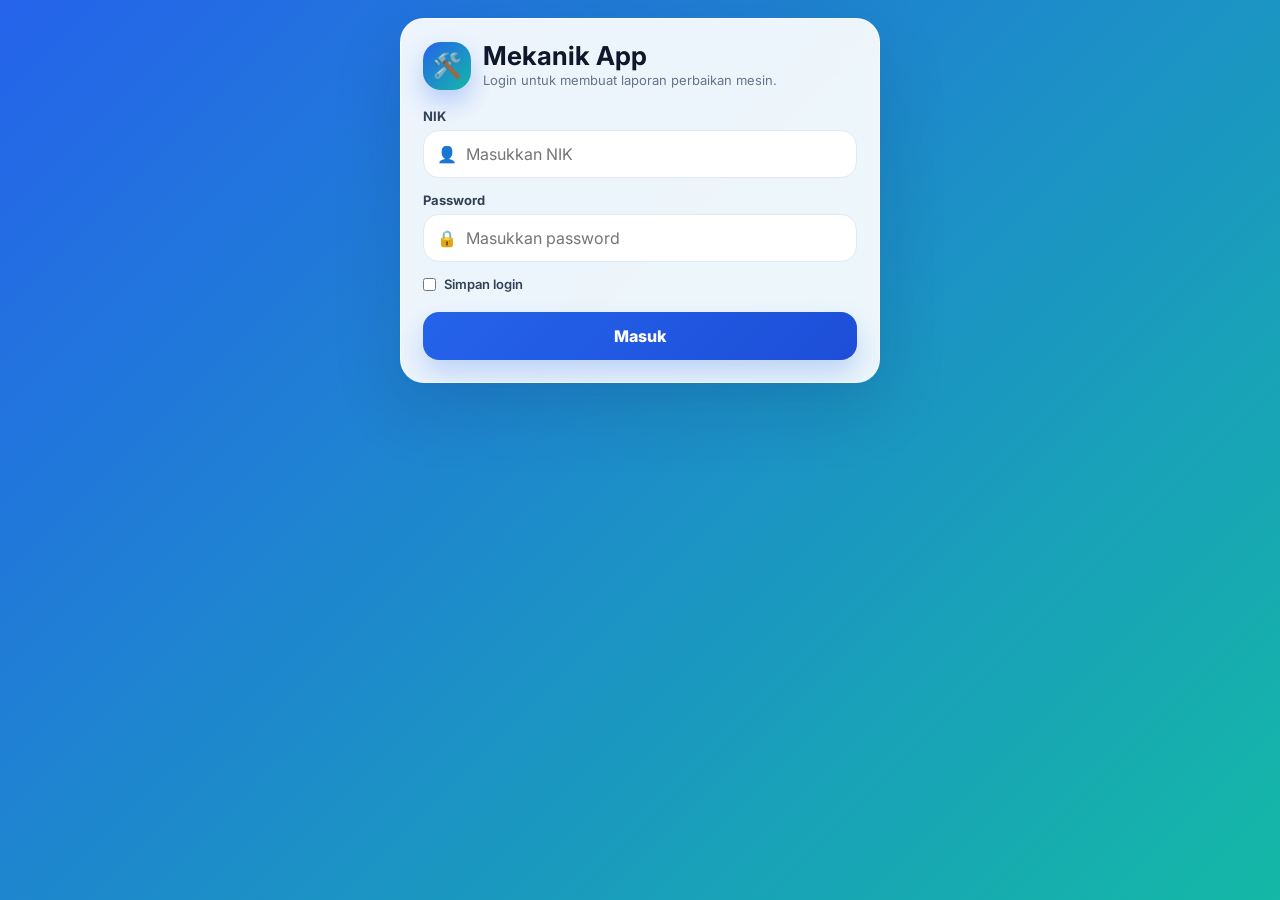
==== index.html @ adb1db51 "Add files via upload" ====
<!DOCTYPE html>
<html lang="id">
<head>
  <meta charset="UTF-8">
  <meta name="viewport" content="width=device-width, initial-scale=1.0">
  <title>Login Mekanik</title>
  <link rel="preconnect" href="https://fonts.googleapis.com">
  <link rel="preconnect" href="https://fonts.gstatic.com" crossorigin>
  <link href="https://fonts.googleapis.com/css2?family=Inter:wght@400;600;700;800;900&display=swap" rel="stylesheet">
  <link rel="stylesheet" href="style.css">
</head>
<body>
  <main class="page">
    <section class="card">
      <div class="brand">
        <div class="logo">🛠️</div>
        <div>
          <h1>Mekanik App</h1>
          <p class="subtitle">Login untuk membuat laporan perbaikan mesin.</p>
        </div>
      </div>

      <label>NIK</label>
      <div class="field">
        <span class="field-icon">👤</span>
        <input id="nik" placeholder="Masukkan NIK" autocomplete="username">
      </div>

      <label>Password</label>
      <div class="field">
        <span class="field-icon">🔒</span>
        <input id="password" type="password" placeholder="Masukkan password" autocomplete="current-password">
      </div>

      <label style="display:flex;align-items:center;gap:8px;font-weight:600">
        <input type="checkbox" id="remember" style="width:auto;min-height:auto;margin:0"> Simpan login
      </label>

      <button id="loginBtn" onclick="login()">Masuk</button>

      <div id="loading" style="display:none"><div class="bar"></div></div>
    </section>
  </main>

  <script src="data.js"></script>
  <script src="app.js"></script>
  <script>
    const saved = localStorage.getItem("rememberNik");
    if(saved){
      document.getElementById("nik").value = saved;
      document.getElementById("remember").checked = true;
    }
    if(localStorage.getItem("user")) location.href = "home.html";
  </script>
</body>
</html>
---- style.css ----
:root{
  --primary:#2563eb;
  --primary-dark:#1d4ed8;
  --primary-soft:#dbeafe;
  --accent:#14b8a6;
  --danger:#ef4444;
  --warning:#f59e0b;
  --bg:#eef4ff;
  --surface:#ffffff;
  --surface-soft:#f8fafc;
  --text:#0f172a;
  --muted:#64748b;
  --line:#e2e8f0;
  --shadow:0 24px 70px rgba(15,23,42,.14);
  --radius:24px;
}

*{box-sizing:border-box}

body{
  font-family:Inter,Roboto,Arial,sans-serif;
  color:var(--text);
  min-height:100vh;
  margin:0;
  padding:18px;
  background:
    radial-gradient(circle at top left, rgba(37,99,235,.22), transparent 34%),
    radial-gradient(circle at bottom right, rgba(20,184,166,.20), transparent 32%),
    linear-gradient(135deg,#f8fbff 0%,var(--bg) 100%);
}

.page{
  width:100%;
  max-width:480px;
  margin:0 auto;
}

.card{
  background:rgba(255,255,255,.92);
  backdrop-filter:blur(16px);
  border:1px solid rgba(255,255,255,.8);
  border-radius:var(--radius);
  padding:22px;
  box-shadow:var(--shadow);
}

.brand{
  display:flex;
  align-items:center;
  gap:12px;
  margin-bottom:18px;
}

.logo{
  width:48px;
  height:48px;
  display:grid;
  place-items:center;
  border-radius:18px;
  color:white;
  font-size:24px;
  background:linear-gradient(135deg,var(--primary),var(--accent));
  box-shadow:0 12px 24px rgba(37,99,235,.28);
}

h1,h2,p{margin:0}
h1{font-size:26px;line-height:1.15}
h2{font-size:22px;line-height:1.2;margin-bottom:6px}
.subtitle{color:var(--muted);font-size:13px;line-height:1.5}

.info{
  display:grid;
  gap:10px;
  padding:14px;
  border-radius:18px;
  background:var(--surface-soft);
  border:1px solid var(--line);
  margin:14px 0;
  color:var(--muted);
  font-size:13px;
}

label{
  display:block;
  margin-top:14px;
  margin-bottom:6px;
  color:#334155;
  font-size:13px;
  font-weight:700;
}

.field{
  position:relative;
}

.field-icon{
  position:absolute;
  left:14px;
  top:50%;
  transform:translateY(-50%);
  pointer-events:none;
  color:var(--muted);
}

input,select,textarea,button{
  width:100%;
  font:inherit;
}

input,select,textarea{
  min-height:48px;
  padding:12px 14px;
  border-radius:16px;
  border:1px solid var(--line);
  background:white;
  color:var(--text);
  outline:none;
  transition:.2s ease;
}

.field input{padding-left:42px}
textarea{min-height:96px;resize:vertical}
input:focus,select:focus,textarea:focus,.ts-control.focus{
  border-color:var(--primary);
  box-shadow:0 0 0 4px rgba(37,99,235,.12);
}

button,.btn{
  min-height:48px;
  margin-top:14px;
  border:none;
  border-radius:16px;
  color:white;
  background:linear-gradient(135deg,var(--primary),var(--primary-dark));
  font-weight:800;
  letter-spacing:.2px;
  cursor:pointer;
  box-shadow:0 14px 28px rgba(37,99,235,.24);
  transition:transform .15s ease, opacity .15s ease, box-shadow .15s ease;
}

button:hover,.btn:hover{transform:translateY(-1px)}
button:active,.btn:active{transform:translateY(0)}
button:disabled{opacity:.65;cursor:not-allowed;transform:none}

.btn-secondary{
  background:white;
  color:var(--primary);
  border:1px solid var(--primary-soft);
  box-shadow:none;
}

.btn-danger{
  background:linear-gradient(135deg,#ef4444,#dc2626);
  box-shadow:0 14px 28px rgba(239,68,68,.22);
}

.menu-grid{
  display:grid;
  gap:14px;
  margin-top:18px;
}

.menu{
  display:flex;
  align-items:center;
  gap:14px;
  padding:16px;
  background:white;
  border:1px solid var(--line);
  border-radius:20px;
  cursor:pointer;
  transition:.18s ease;
  box-shadow:0 12px 28px rgba(15,23,42,.06);
}

.menu:hover{
  transform:translateY(-2px);
  border-color:var(--primary-soft);
  box-shadow:0 18px 36px rgba(15,23,42,.10);
}

.menu-icon{
  width:44px;
  height:44px;
  display:grid;
  place-items:center;
  border-radius:16px;
  background:var(--primary-soft);
  font-size:22px;
}

.menu-title{font-weight:800;margin-bottom:3px}
.menu-desc{font-size:12px;color:var(--muted)}

.topbar{
  display:flex;
  align-items:center;
  justify-content:space-between;
  gap:12px;
  margin-bottom:16px;
}

.icon-btn{
  width:46px;
  min-height:46px;
  margin:0;
  border-radius:16px;
  background:white;
  color:var(--primary);
  border:1px solid var(--line);
  box-shadow:none;
}

.stats{
  display:grid;
  grid-template-columns:1fr 1fr;
  gap:12px;
  margin-top:16px;
}

.stat{
  padding:16px;
  border-radius:20px;
  background:white;
  border:1px solid var(--line);
}
.stat-number{font-size:28px;font-weight:900;color:var(--primary)}
.stat-label{font-size:12px;color:var(--muted);margin-top:4px}

#loading{
  width:100%;
  height:8px;
  margin-top:14px;
  background:var(--primary-soft);
  border-radius:999px;
  overflow:hidden;
}

.bar{
  height:100%;
  width:42%;
  border-radius:999px;
  background:linear-gradient(90deg,var(--primary),var(--accent));
  animation:loading 1s infinite;
}

@keyframes loading{0%{margin-left:-42%}100%{margin-left:100%}}

.ts-wrapper{margin-top:0}
.ts-control{
  border-radius:16px!important;
  padding:10px 12px!important;
  min-height:48px;
  border-color:var(--line)!important;
}
.ts-dropdown{border-radius:16px!important;overflow:hidden}

.scanBox{
  margin-top:12px;
  border:2px dashed #bfdbfe;
  border-radius:20px;
  padding:10px;
  background:#f8fbff;
  overflow:hidden;
}

.table-wrap{
  overflow-x:auto;
  margin-top:14px;
  border:1px solid var(--line);
  border-radius:18px;
  background:white;
}

table{
  width:100%;
  border-collapse:collapse;
  font-size:13px;
  min-width:850px;
}

th,td{
  padding:12px;
  border-bottom:1px solid var(--line);
  text-align:left;
  white-space:nowrap;
}
th{background:var(--surface-soft);color:#334155;font-size:12px;text-transform:uppercase;letter-spacing:.04em}
tr:last-child td{border-bottom:none}

.theme-picker{
  display:grid;
  grid-template-columns:repeat(4,1fr);
  gap:10px;
  margin-top:12px;
}

.theme-dot{
  height:42px;
  border-radius:16px;
  border:2px solid white;
  box-shadow:0 8px 20px rgba(15,23,42,.12);
  cursor:pointer;
}
.theme-blue{background:linear-gradient(135deg,#2563eb,#14b8a6)}
.theme-purple{background:linear-gradient(135deg,#7c3aed,#ec4899)}
.theme-green{background:linear-gradient(135deg,#16a34a,#84cc16)}
.theme-orange{background:linear-gradient(135deg,#f97316,#ef4444)}

body.theme-purple{--primary:#7c3aed;--primary-dark:#6d28d9;--primary-soft:#ede9fe;--accent:#ec4899;--bg:#f5f3ff}
body.theme-green{--primary:#16a34a;--primary-dark:#15803d;--primary-soft:#dcfce7;--accent:#84cc16;--bg:#f0fdf4}
body.theme-orange{--primary:#f97316;--primary-dark:#ea580c;--primary-soft:#ffedd5;--accent:#ef4444;--bg:#fff7ed}

@media(max-width:420px){
  body{padding:12px}
  .card{padding:18px;border-radius:22px}
  h1{font-size:23px}
  .stats{grid-template-columns:1fr}
}
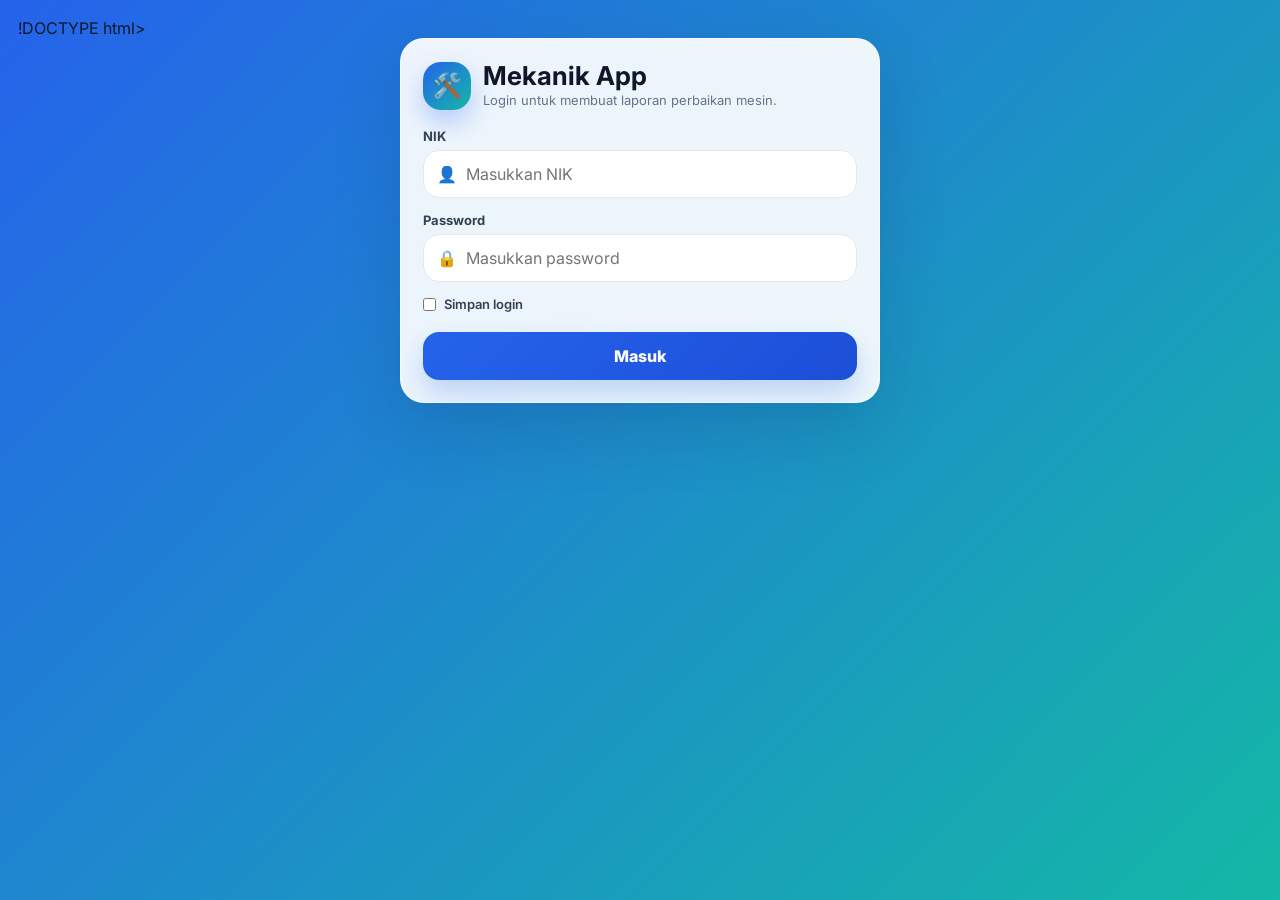
==== commit 420d0d7a: "Update index.html" ====
--- a/index.html
+++ b/index.html
@@ -1,4 +1,4 @@
-<!DOCTYPE html>
+!DOCTYPE html>
 <html lang="id">
 <head>
   <meta charset="UTF-8">
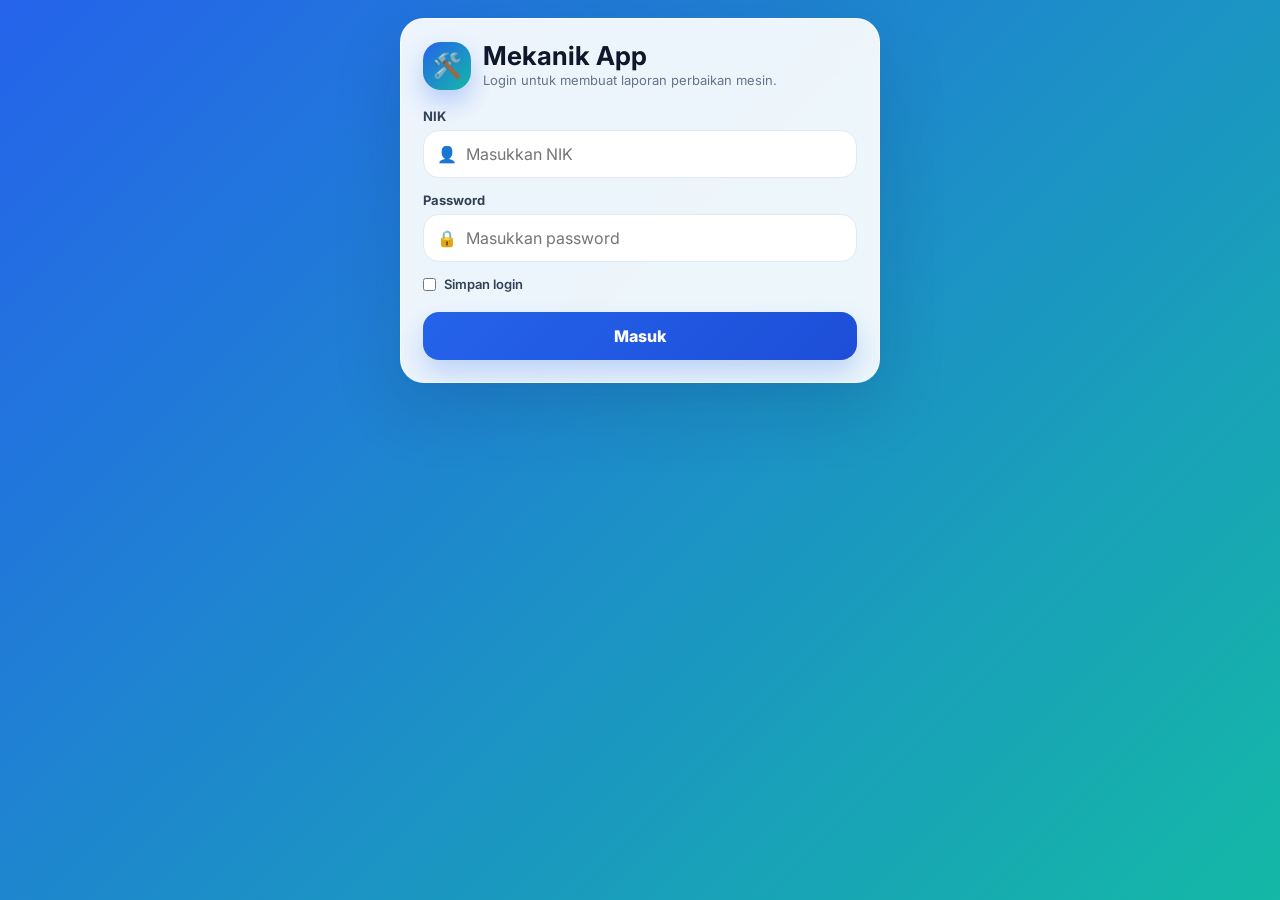
==== commit ca0f2ed9: "Update index.html" ====
--- a/index.html
+++ b/index.html
@@ -1,4 +1,4 @@
-!DOCTYPE html>
+<!DOCTYPE html>
 <html lang="id">
 <head>
   <meta charset="UTF-8">
